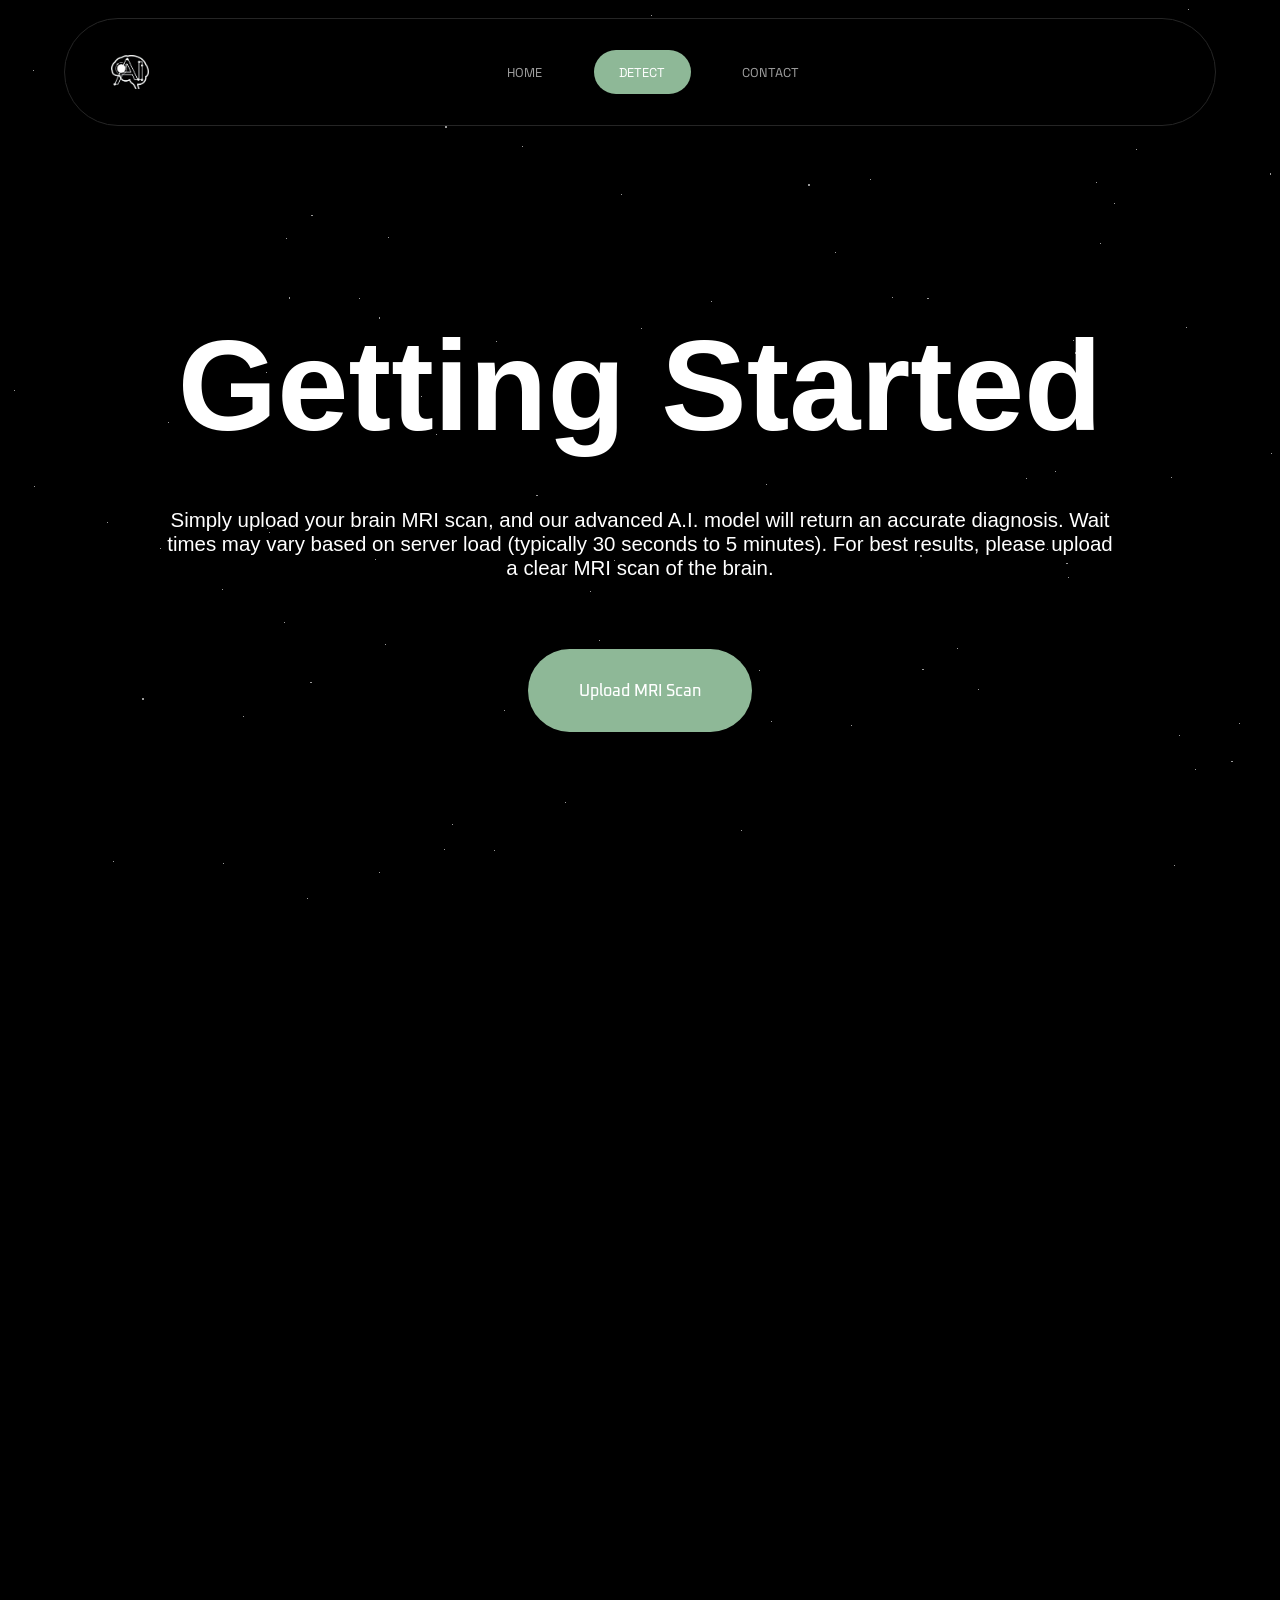
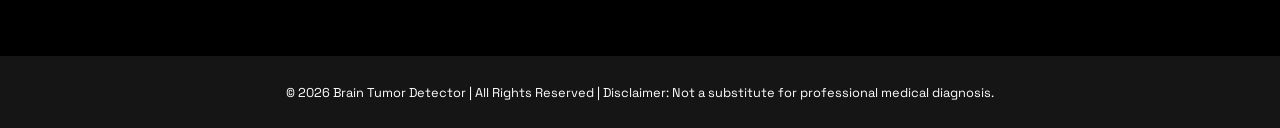
==== detect.html @ dc1b39c9 "detect.html" ====
<!DOCTYPE html>
<html>
<head>
    <title>brAIn - Detecting brain tumors with precision, powered by A.I.</title>
    <meta name="description" content="Free Brain Tumor Detector">
    <meta name="author" content="Nathan Tuan">

    <meta charset="UTF-8">
    <meta name="viewport" content="width=device-width, initial-scale=1.0">
    <link rel="stylesheet" href="detectnavstyles.css">
    <link rel="stylesheet" href="detectstyles.css">
    <link rel="stylesheet" href="scrollbarstyles.css">

    <!--Google Fonts-->
    <link rel="preconnect" href="https://fonts.gstatic.com" crossorigin>
    <link href="https://fonts.googleapis.com/css2?family=IBM+Plex+Sans:ital,wght@0,100..700;1,100..700&display=swap" rel="stylesheet">
    
    <link rel="preconnect" href="https://fonts.googleapis.com">
    <link rel="preconnect" href="https://fonts.gstatic.com" crossorigin>
    <link href="https://fonts.googleapis.com/css2?family=IBM+Plex+Sans:ital,wght@0,100..700;1,100..700&family=Space+Grotesk:wght@300..700&display=swap" rel="stylesheet">
    
    <link rel="preconnect" href="https://fonts.googleapis.com">
    <link rel="preconnect" href="https://fonts.gstatic.com" crossorigin>
    <link href="https://fonts.googleapis.com/css2?family=IBM+Plex+Sans:ital,wght@0,100..700;1,100..700&family=Oxanium:wght@200..800&family=Space+Grotesk:wght@300..700&display=swap" rel="stylesheet">
    <!--favicon-->
    <link rel="icon" href="Favicon.png">
</head>

<body>
    <div class="sliders">
        <div class="left-slider"></div>
        <div class="right-slider"></div>
    </div>
    <nav class="navbar">
        <ul>
            <li class="logo-container">
                <img src="Favicon.png" class="logo">
                <!--<p>brA.I.nTD</p>-->
            </li>
            <li><a href="index.html">HOME</a></li>
            <li><a href="detect.html" class="detect-nav-button">DETECT</a></li>
            <li><a href="contact.html">CONTACT</a></li>
        </ul>
    </nav>
    <div class="star-layer"></div>
    <div class="main-content">
        <div class="possible-line">
            <h1>Getting Started</h1>
            <!--<h2>Detecting brain tumors with precision, powered by A.I.</h2>-->
            <p> Simply upload your brain MRI scan, and our advanced A.I. model will return an accurate diagnosis. 
                Wait times may vary based on server load (typically 30 seconds to 5 minutes). For best results, please upload a clear MRI scan of the brain.
            </p>
            <button class="upload-button">Upload MRI Scan</button>
        </div>
    </div>

    

    <footer>
        <p>&copy; 2026 Brain Tumor Detector | All Rights Reserved | Disclaimer: Not a substitute for professional medical diagnosis.</p>
    </footer>


    <script>
        // star-background generation
        const starCount = 100;
        const starLayer = document.querySelector(".star-layer");

        for (let i = 0; i < starCount; i++) {
            const star = document.createElement("div");
            star.classList.add("star");

            star.style.left = Math.random() * 100 + "vw";
            star.style.top = Math.random() * 100 + "vh";

            // random size for depth
            const size = Math.random() + 0.5;
            star.style.width = size + "px";
            star.style.height = size + "px";

            // random twinkle delay so they don't sync
            star.style.animationDelay = Math.random() * 3 + "s";

            starLayer.appendChild(star);
        }


        // removing starter sliders
        window.addEventListener("load", () => {
            const sliders = document.getElementById("sliders");

            setTimeout(() => {
                sliders.remove();
                document.body.style.overflow = "auto";
            }, 1100);
         });
    </script>
</body>
</html>
---- detectnavstyles.css ----
:root {
  --soft-color: rgb(159, 159, 159);
  --accent-color: /*rgb(159, 72, 184);*/#8EB897;
  --deep-accent-color: #5B7553;
  --soft-border-color: #151515;
  --medium-border-color: #252525;
}

* {
    box-sizing: border-box;
}

html{
    scroll-behavior: smooth;
    overflow-x:hidden;
}

body{
    margin: 0;
    padding: 0;
    display:flex;
    flex-direction:column;
    align-items: center;
    font-family: "Space Grotesk", sans-serif;
    background-color: #000000;
    overflow-x: hidden;
}

.star {
    position: fixed;
    width: 1px;
    height: 1px;
    background: white;
    opacity: 0.6;
    animation: twinkle 3s infinite;
    z-index: -1;

}

@keyframes twinkle {
    0%, 100% { opacity: 0.3; }
    50% { opacity: 1; }
}



.navbar{
    width: 90%;
    height: 12vh;
    background-color: #000000;
    overflow: hidden;

    display: flex;
    flex-direction: column;
    justify-content:center;
    align-items: center;
    border-radius: 999px;
    border-style: solid;
    border-width: 1px;
    border-color: var(--medium-border-color);
    position: relative;
    z-index:1;
    margin:none;
    margin-top: 2vh;

    animation: expand 1.2s ease-out;
    animation-fill-mode: backwards;
    animation-delay:0.3s;
}


@keyframes expand {
    from {
        opacity: 0;
        transform: scaleX(0.1);
    }

    to {
        opacity: 1;
        transform: scaleX(1);
    }
}

.navbar ul {
    list-style-type: none;
    width:100%;
    margin: 0;
    padding: 0 20px;
    display: flex;
    flex-direction: row;
    align-items: center;
    /*background-color: #cb7777;*/
    gap: clamp(5px, 1vw, 60px);
}


.logo-container {
    display: flex;
    align-items: center;
    gap: clamp(5px, 1vw, 10px);
}

.navbar ul li img {
    width: clamp(10px, 3vw, 40px);
    height:auto;
    margin-left:2vw;
    margin-right: 25vw;
}

.navbar ul li p{
    color:white;
    font-size: clamp(10px, 1.25vw, 20px);
    padding-right: 20vw;
    font-weight: 600;
}


.navbar ul li a {
    color: var(--soft-color);
    text-decoration: none;
    font-size: clamp(5px, 1vw, 20px);
    position: relative;
    display: flex;
    overflow:hidden;
    background: rgb(0, 0, 0);
    transition: background 0.3s ease;
    padding:1.5vh 2vw;
    border-radius: 999px;
    z-index:1
}

.navbar ul li a:hover {
    /*background:white;
    scale:1.1;*/
    color: black;
}

.navbar ul li a.detect-nav-button {
    background: var(--accent-color);
    color: white;
    margin-right: 1vw;
    margin-left:1vw;
    opacity:1;
}

.navbar ul li a.detect-nav-button:hover {
    color: black;
    /* scale:1.1;*/
}

.navbar ul li a::before {
    content: "";
    position: absolute;
    inset: 0;
    top: 0;
    left: 0;


    transform: scaleX(0);
    height: 100%;

    background: rgb(255, 255, 255);
    transition: transform 0.4s ease;
    border-radius:999px;
    z-index: -1;
    transform-origin: center;
}

.navbar ul li a:hover::before {
    transform: scaleX(1);
}


.star-layer {
    position: fixed;
    inset: 0;
    z-index: 0;
    pointer-events: none;
}



.sliders {
    position: fixed;
    width: 100%;
    height: 100%;
    display: flex;
    z-index: 10;
    pointer-events:none;
    inset:0;
}



/* both panels */
.sliders .left-slider,
.sliders .right-slider {
    width: 50%;
    height: 100%;
    background: #222c24;
    opacity: 0.4;
    animation-duration: 1s;
    animation-timing-function: ease-out;
    animation-fill-mode: forwards;
    border-style: solid;
    border-width: 4px;
    border-color: #8EB897;
}

/* directions */
.sliders .left-slider {
    animation-name: slideLeft;
}

.sliders .right-slider {
    animation-name: slideRight;
}

/* animations */
@keyframes slideLeft {
    from { transform: translateX(0); }
    to   { transform: translateX(-110%); }
}

@keyframes slideRight {
    from { transform: translateX(0); }
    to   { transform: translateX(110%); }
}



@keyframes zoomIn {

    0% { background-size: 150%; }
    100% { background-size: 100%; }
}
---- detectstyles.css ----
.main-content{
    margin:0;
    padding:0;
    display:flex;
    flex-direction: column;
    align-items: center;
    background-color:#000000;
    height:170vh;
    width:100%;
    overflow:hidden;

   
}


.possible-line{
    /*
    position:absolute;
    top:40vh;
    */
    margin-top:10vh;
    padding:0;
    width:75%;
    height:40%;
    background-color:transparent;
    z-index: 1;
    display:flex;
    flex-direction:column;
    align-items:center;
    justify-content: center;
    text-align:center;
    font-family: "Times-New-Roman", sans-serif;
    gap:8%;
    
    animation: expand 1.2s ease-out;
    animation-fill-mode: backwards;
    animation-delay:0.3s;
}

@keyframes expand {
    from {
        opacity: 0;
        transform: scale(0.1);
    }

    to {
        opacity: 1;
        transform: scale(1);
    }
}

.possible-line h1{
    animation: pulseGlow 2s infinite 1.2s;
    font-size: clamp(20px, 10vw, 200px);
    color: white;
    margin:0;
    
}

.possible-line h2{
    font-size: clamp(16px, 2vw, 32px);
    color:#ffffff;
    margin-top:0;
}

.possible-line p{
    font-size: clamp(5px, 1.6vw, 50px);
    /*color: rgb(159, 159, 159);*/
    color:white;
    margin-top: 0vh;
}

@keyframes pulseGlow {
    0%, 100% {
        text-shadow: 0 0 10px rgba(255,255,255,0.2);
    }

    50% {
        text-shadow: 0 0 25px rgba(255,255,255,0.6);
    }
}

.upload-button {
    padding: 3.5vh 4vw;
    color:white;
    background-color: var(--accent-color);
    border:none;

    cursor: pointer;
    font-size: clamp(8px, 1.3vw, 16px);
    font-weight: 500;
    font-family: "Oxanium", sans-serif;
    z-index: 1;
    

    display: flex;
    justify-content: center;
    align-items: center;
    position:relative;

    animation: loadIn 1.2s ease-out;
    animation-delay: 0.6s;
    animation-fill-mode: backwards;
    border-radius:999px;
}




.detect-button::before {
    content: "";
    position: absolute;
    inset: 0;
    top: 0;
    left: 0;


    transform: scaleX(0);
    height: 100%;

    background: rgb(255, 255, 255);
    transition: transform 0.4s ease;
    border-radius:999px;
    z-index: -1;
    transform-origin: center;
}

.detect-button:hover::before {
    transform: scaleX(1);
}

.detect-button:hover {
    color: rgb(0, 0, 0);
}



@keyframes loadIn {
    from {
        opacity: 0;
        transform: translateY(30vh);
    }

    to {
        opacity: 1;
        transform: translateY(0);
    }
}


footer {
  background-color: #151515;
  color: white;
  text-align: center;
  margin:0;
  padding:0;
  height:8vh;
  width: 100%;
  display: flex;
  justify-content: center;
  align-items: center;
}

footer p{
    font-family: "space grotesk", sans-serif;
    font-size: clamp(5px, 1vw, 20px);
}
---- scrollbarstyles.css ----
::-webkit-scrollbar {
    width: 5px;
}

::-webkit-scrollbar-track {
    background: #111;
}

::-webkit-scrollbar-thumb {
    background: rgb(159, 72, 184);
    border-radius: 10px;

     box-shadow:
        0 0 5px rgb(218, 99, 250),
        0 0 10px rgb(218, 99, 250),
        0 0 25px rgb(218, 99, 250);
    border: 2px solid #050505;
}

::-webkit-scrollbar-thumb:hover {
    background: #ffffff;
    box-shadow:
        0 0 5px #ffffff,
        0 0 10px #ffffff,
        0 0 25px #ffffff;
}
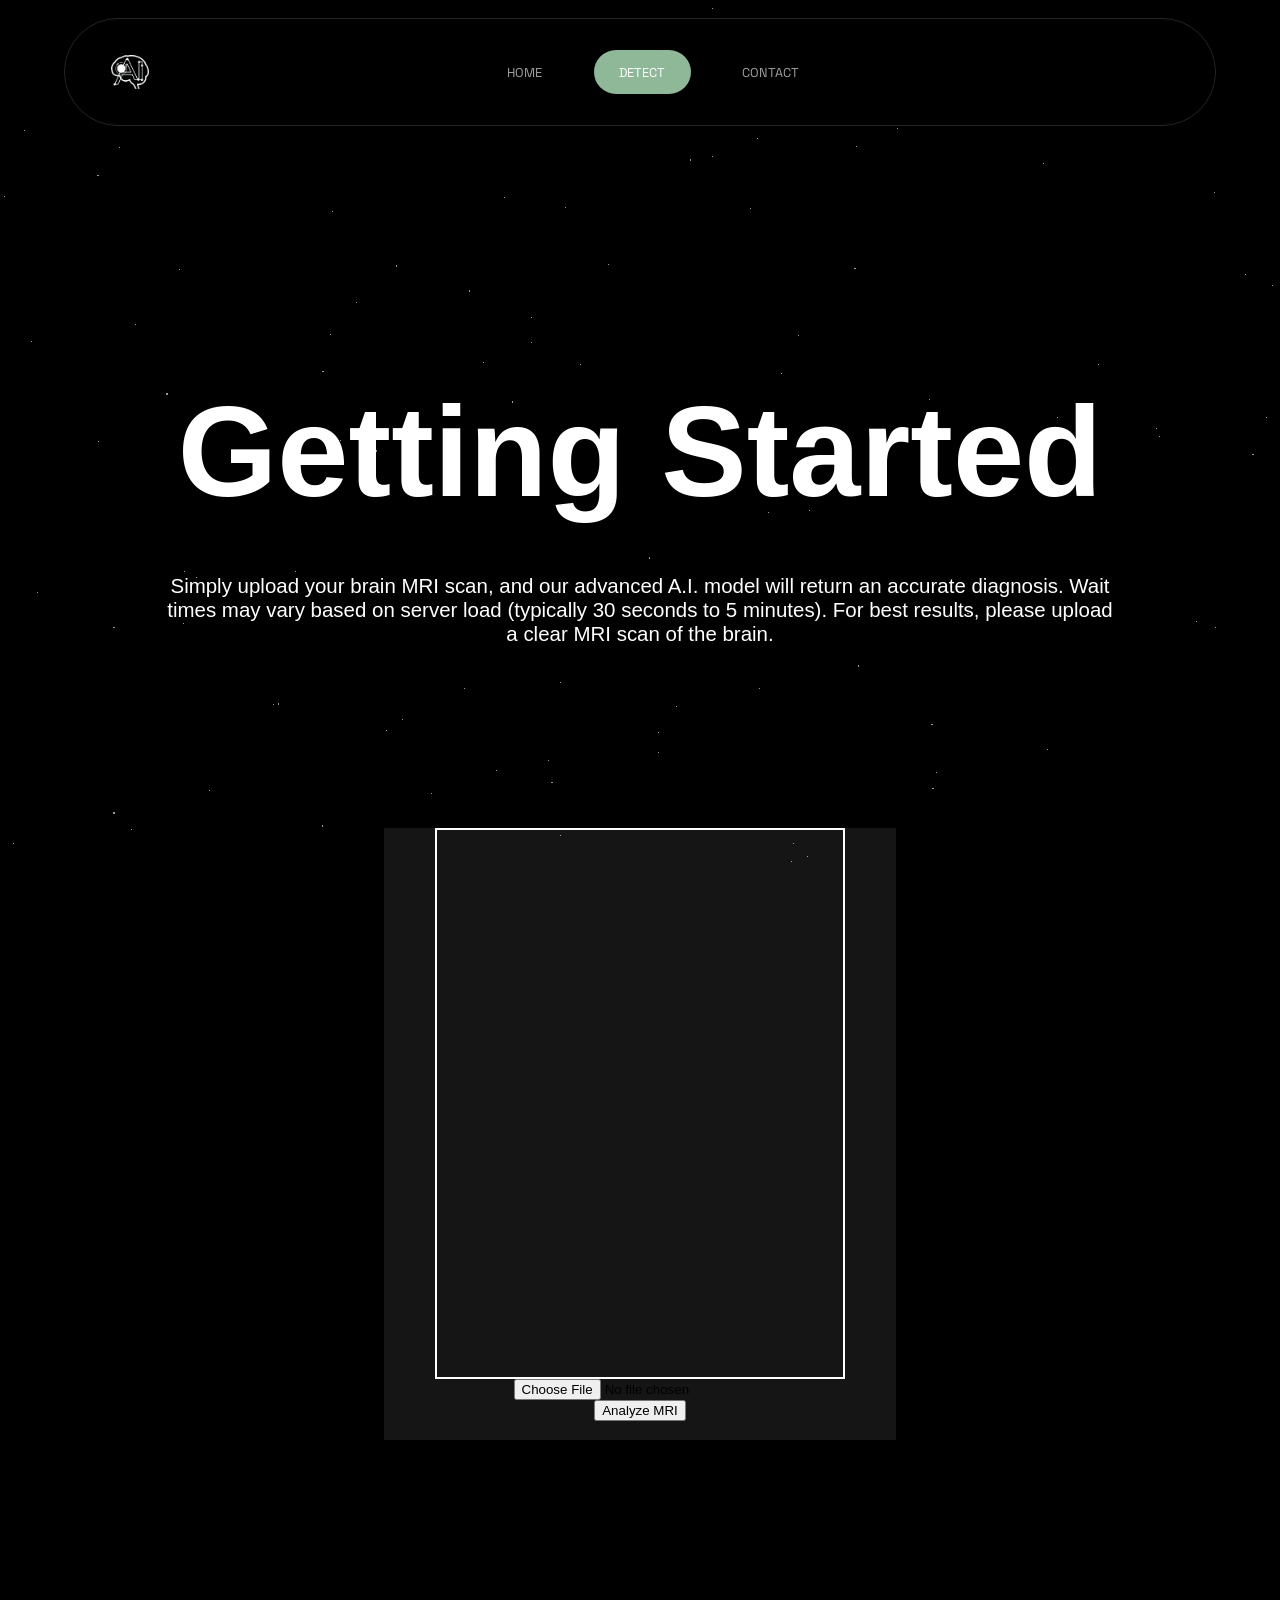
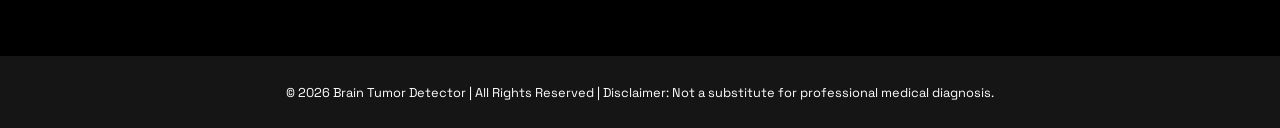
==== commit 3feb347e: "testBackendUploads" ====
--- a/detect.html
+++ b/detect.html
@@ -46,15 +46,22 @@
     <div class="main-content">
         <div class="possible-line">
             <h1>Getting Started</h1>
-            <!--<h2>Detecting brain tumors with precision, powered by A.I.</h2>-->
             <p> Simply upload your brain MRI scan, and our advanced A.I. model will return an accurate diagnosis. 
                 Wait times may vary based on server load (typically 30 seconds to 5 minutes). For best results, please upload a clear MRI scan of the brain.
             </p>
-            <button class="upload-button">Upload MRI Scan</button>
+        </div>
+        <div class="upload-section">
+            <div class="image-display">
+                <img id="preview" style="display:none;">
+                <canvas id="overlay"></canvas>
+            </div>
+            <input type="file" id="myFile" accept="image/*">
+            <button id="analyze-button">Analyze MRI</button>
+
+            <div id="resultText"></div>
         </div>
     </div>
 
-    
 
     <footer>
         <p>&copy; 2026 Brain Tumor Detector | All Rights Reserved | Disclaimer: Not a substitute for professional medical diagnosis.</p>
@@ -95,5 +102,6 @@
             }, 1100);
          });
     </script>
+    <script src="app.js"></script>
 </body>
 </html>
--- a/detectstyles.css
+++ b/detectstyles.css
@@ -80,59 +80,36 @@
     }
 }
 
-.upload-button {
-    padding: 3.5vh 4vw;
-    color:white;
-    background-color: var(--accent-color);
-    border:none;
-
-    cursor: pointer;
-    font-size: clamp(8px, 1.3vw, 16px);
-    font-weight: 500;
-    font-family: "Oxanium", sans-serif;
-    z-index: 1;
-    
-
-    display: flex;
-    justify-content: center;
+.upload-section {
+    background-color:#151515;
+    width:clamp(280px, 40%, 700px);
+    height:40%;
+    display:flex;
+    flex-direction: column;
     align-items: center;
-    position:relative;
-
-    animation: loadIn 1.2s ease-out;
-    animation-delay: 0.6s;
-    animation-fill-mode: backwards;
-    border-radius:999px;
 }
 
-
-
-
-.detect-button::before {
-    content: "";
-    position: absolute;
-    inset: 0;
-    top: 0;
-    left: 0;
-
-
-    transform: scaleX(0);
-    height: 100%;
-
-    background: rgb(255, 255, 255);
-    transition: transform 0.4s ease;
-    border-radius:999px;
-    z-index: -1;
-    transform-origin: center;
+.image-display {
+    height:90%;
+    width:80%;
+    border-style: solid;
+    border-width: 2px;
+    border-color: #ffffff;
+    position: relative;
+    display: inline-block;
 }
 
-.detect-button:hover::before {
-    transform: scaleX(1);
+#preview {
+    display: block;
+    max-width: 640px;
 }
 
-.detect-button:hover {
-    color: rgb(0, 0, 0);
+#overlay {
+    position: absolute;
+    left: 0;
+    top: 0;
+    pointer-events: none;
 }
-
 
 
 @keyframes loadIn {
